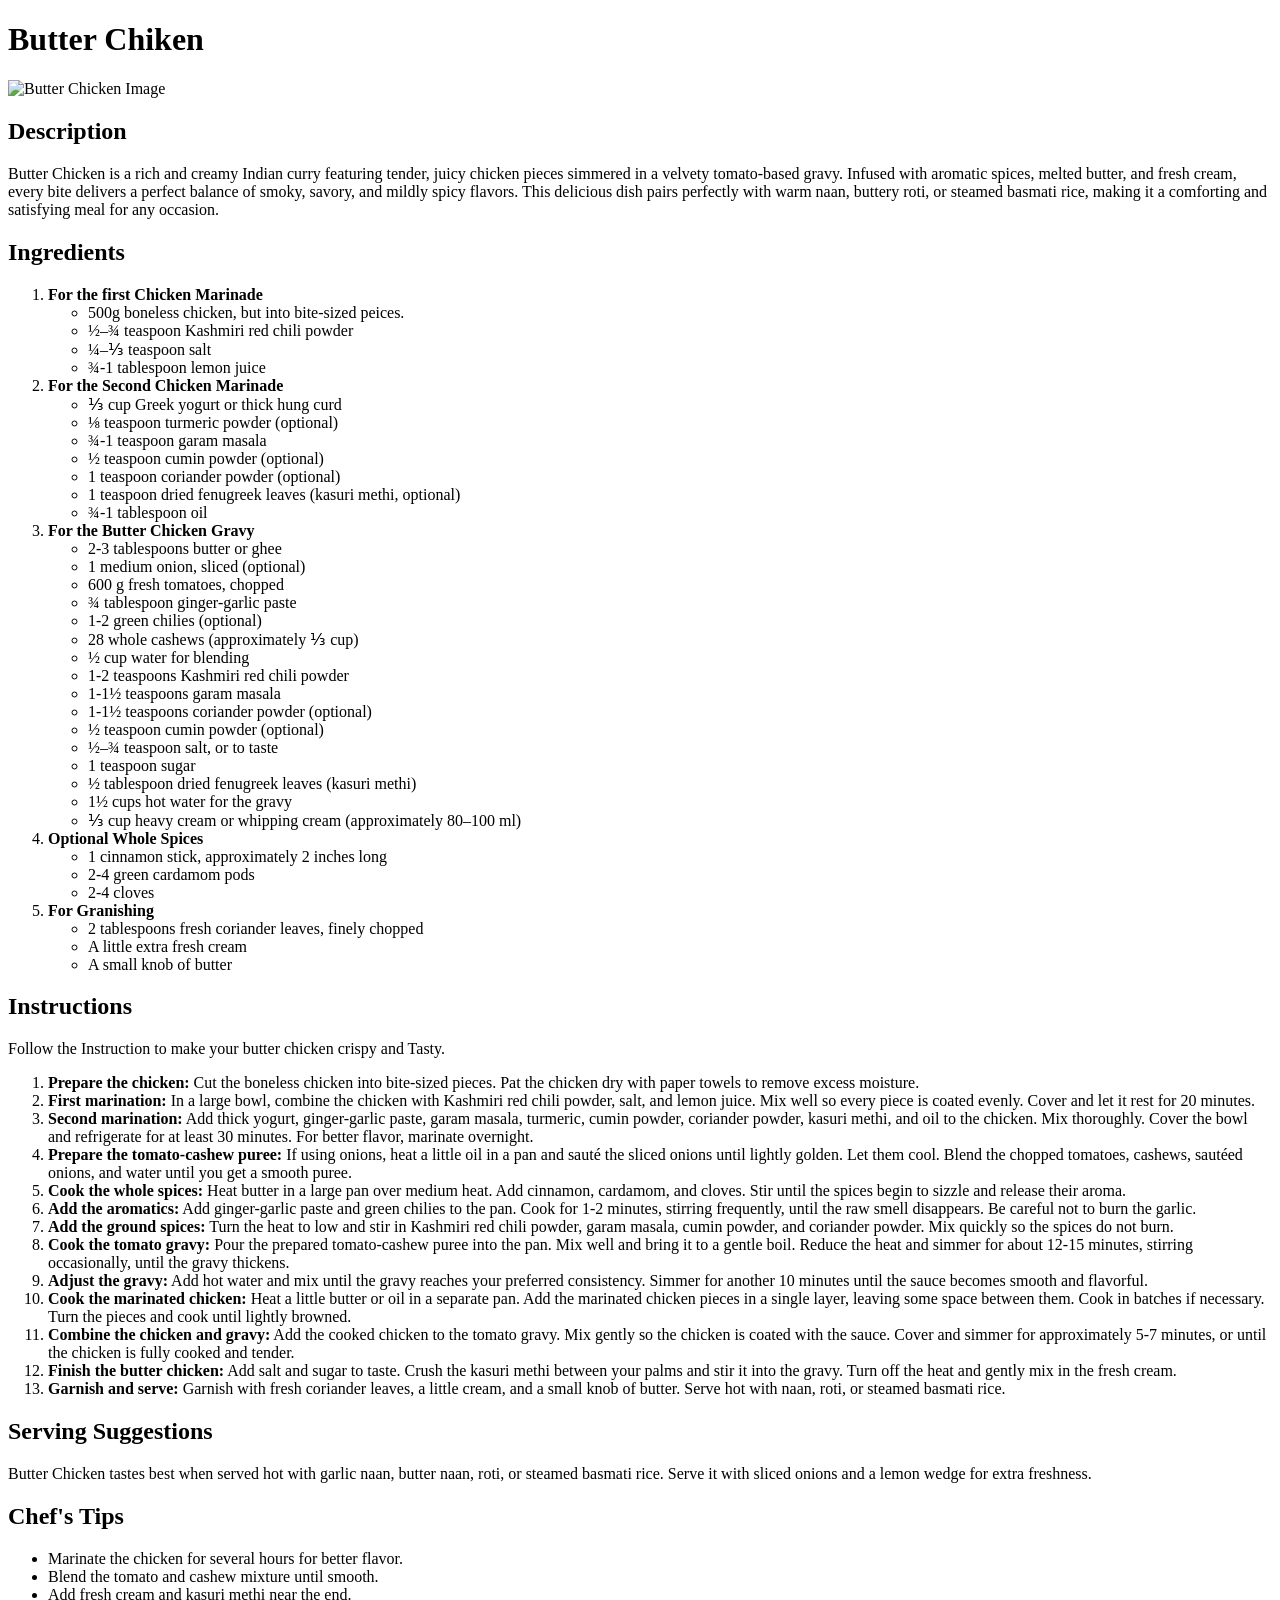
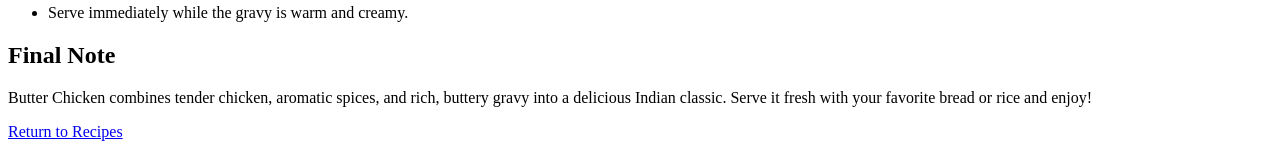
==== recipes/butter-chicken.html @ 7b653303 "made butter-chicken webpage" ====
<!DOCTYPE html>
<html lang="en">
<head>
    <meta charset="UTF-8">
    <meta name="viewport" content="width=device-width, initial-scale=1.0">
    <title>Butter-Chicken Recipe</title>
</head>
<body>
    <h1>Butter Chiken</h1>
    <img src="./images/butter_chicken.jpg" alt="Butter Chicken Image"
    width="400" height="auto">
    <h2>Description</h2>
    <p>Butter Chicken is a rich and creamy Indian curry featuring tender,
        juicy chicken pieces simmered in a velvety tomato-based gravy.
        Infused with aromatic spices, melted butter, and fresh cream,
        every bite delivers a perfect balance of smoky, savory, 
        and mildly spicy flavors. This delicious dish pairs perfectly with warm naan, 
        buttery roti, or steamed basmati rice, making it a comforting and satisfying meal for any occasion.
    </p>
    <h2>Ingredients</h2>
    <ol>
        <li><b>For the first Chicken Marinade</b>
            <ul>
                <li>500g boneless chicken, but into bite-sized peices.</li>
                <li>½–¾ teaspoon Kashmiri red chili powder</li>
                <li>¼–⅓ teaspoon salt</li>
                <li>¾-1 tablespoon lemon juice</li>
            </ul>
        </li>
        <li><b>For the Second Chicken Marinade</b>
            <ul>
                <li>⅓ cup Greek yogurt or thick hung curd</li>
                <li>⅛ teaspoon turmeric powder (optional)</li>
                <li>¾-1 teaspoon garam masala</li>
                <li>½ teaspoon cumin powder (optional)</li>
                <li>1 teaspoon coriander powder (optional)</li>
                <li>1 teaspoon dried fenugreek leaves (kasuri methi, optional)</li>
                <li>¾-1 tablespoon oil</li>
        
            </ul>
        </li>
        <li> <b>For the Butter Chicken Gravy</b>
            <ul>
                <li>2-3 tablespoons butter or ghee</li>
                <li>1 medium onion, sliced (optional)</li>
                <li>600 g fresh tomatoes, chopped</li>
                <li>¾ tablespoon ginger-garlic paste</li>
                <li>1-2 green chilies (optional)</li>
                <li>28 whole cashews (approximately ⅓ cup)</li>
                <li>½ cup water for blending</li>
                <li>1-2 teaspoons Kashmiri red chili powder</li>
                <li>1-1½ teaspoons garam masala</li>
                <li>1-1½ teaspoons coriander powder (optional)</li>
                <li>½ teaspoon cumin powder (optional)</li>
                <li>½–¾ teaspoon salt, or to taste</li>
                <li>1 teaspoon sugar</li>
                <li>½ tablespoon dried fenugreek leaves (kasuri methi)</li>
                <li>1½ cups hot water for the gravy</li>
                <li>⅓ cup heavy cream or whipping cream (approximately 80–100 ml)</li>
            </ul>
        </li>
        <li> <b>Optional Whole Spices</b>
            <ul>
                <li>1 cinnamon stick, approximately 2 inches long</li>
                <li>2-4 green cardamom pods</li>
                <li>2-4 cloves</li>
            </ul>
        </li>
        <li><b>For Granishing</b>
            <ul>
                <li>2 tablespoons fresh coriander leaves, finely chopped</li>
                <li>A little extra fresh cream</li>
                <li>A small knob of butter</li>
            </ul>
        </li>
    </ol>
    <h2>Instructions</h2>
    <p>Follow the Instruction to make your butter chicken crispy and Tasty.</p>
    <ol>
    <li>
        <strong>Prepare the chicken:</strong>
        Cut the boneless chicken into bite-sized pieces.
        Pat the chicken dry with paper towels to remove excess moisture.
    </li>

    <li>
        <strong>First marination:</strong>
        In a large bowl, combine the chicken with Kashmiri red chili
        powder, salt, and lemon juice. Mix well so every piece is
        coated evenly. Cover and let it rest for 20 minutes.
    </li>

    <li>
        <strong>Second marination:</strong>
        Add thick yogurt, ginger-garlic paste, garam masala,
        turmeric, cumin powder, coriander powder, kasuri methi,
        and oil to the chicken. Mix thoroughly.
        Cover the bowl and refrigerate for at least 30 minutes.
        For better flavor, marinate overnight.
    </li>

    <li>
        <strong>Prepare the tomato-cashew puree:</strong>
        If using onions, heat a little oil in a pan and sauté the
        sliced onions until lightly golden. Let them cool.
        Blend the chopped tomatoes, cashews, sautéed onions,
        and water until you get a smooth puree.
    </li>

    <li>
        <strong>Cook the whole spices:</strong>
        Heat butter in a large pan over medium heat.
        Add cinnamon, cardamom, and cloves.
        Stir until the spices begin to sizzle and release their aroma.
    </li>

    <li>
        <strong>Add the aromatics:</strong>
        Add ginger-garlic paste and green chilies to the pan.
        Cook for 1-2 minutes, stirring frequently,
        until the raw smell disappears.
        Be careful not to burn the garlic.
    </li>

    <li>
        <strong>Add the ground spices:</strong>
        Turn the heat to low and stir in Kashmiri red chili powder,
        garam masala, cumin powder, and coriander powder.
        Mix quickly so the spices do not burn.
    </li>

    <li>
        <strong>Cook the tomato gravy:</strong>
        Pour the prepared tomato-cashew puree into the pan.
        Mix well and bring it to a gentle boil.
        Reduce the heat and simmer for about 12-15 minutes,
        stirring occasionally, until the gravy thickens.
    </li>

    <li>
        <strong>Adjust the gravy:</strong>
        Add hot water and mix until the gravy reaches your
        preferred consistency. Simmer for another 10 minutes
        until the sauce becomes smooth and flavorful.
    </li>

    <li>
        <strong>Cook the marinated chicken:</strong>
        Heat a little butter or oil in a separate pan.
        Add the marinated chicken pieces in a single layer,
        leaving some space between them.
        Cook in batches if necessary.
        Turn the pieces and cook until lightly browned.
    </li>

    <li>
        <strong>Combine the chicken and gravy:</strong>
        Add the cooked chicken to the tomato gravy.
        Mix gently so the chicken is coated with the sauce.
        Cover and simmer for approximately 5-7 minutes,
        or until the chicken is fully cooked and tender.
    </li>

    <li>
        <strong>Finish the butter chicken:</strong>
        Add salt and sugar to taste.
        Crush the kasuri methi between your palms and stir it
        into the gravy.
        Turn off the heat and gently mix in the fresh cream.
    </li>

    <li>
        <strong>Garnish and serve:</strong>
        Garnish with fresh coriander leaves, a little cream,
        and a small knob of butter.
        Serve hot with naan, roti, or steamed basmati rice.
    </li>
</ol>
<h2>Serving Suggestions</h2>
<p>
    Butter Chicken tastes best when served hot with garlic naan,
    butter naan, roti, or steamed basmati rice. Serve it with sliced
    onions and a lemon wedge for extra freshness.
</p>

<h2>Chef's Tips</h2>
<ul>
    <li>Marinate the chicken for several hours for better flavor.</li>
    <li>Blend the tomato and cashew mixture until smooth.</li>
    <li>Add fresh cream and kasuri methi near the end.</li>
    <li>Serve immediately while the gravy is warm and creamy.</li>
</ul>

<h2>Final Note</h2>
<p>
    Butter Chicken combines tender chicken, aromatic spices, and
    rich, buttery gravy into a delicious Indian classic. Serve it
    fresh with your favorite bread or rice and enjoy!
</p>

<p>
    <a href="../index.html">Return to Recipes</a>
</p>

</body>
</html>
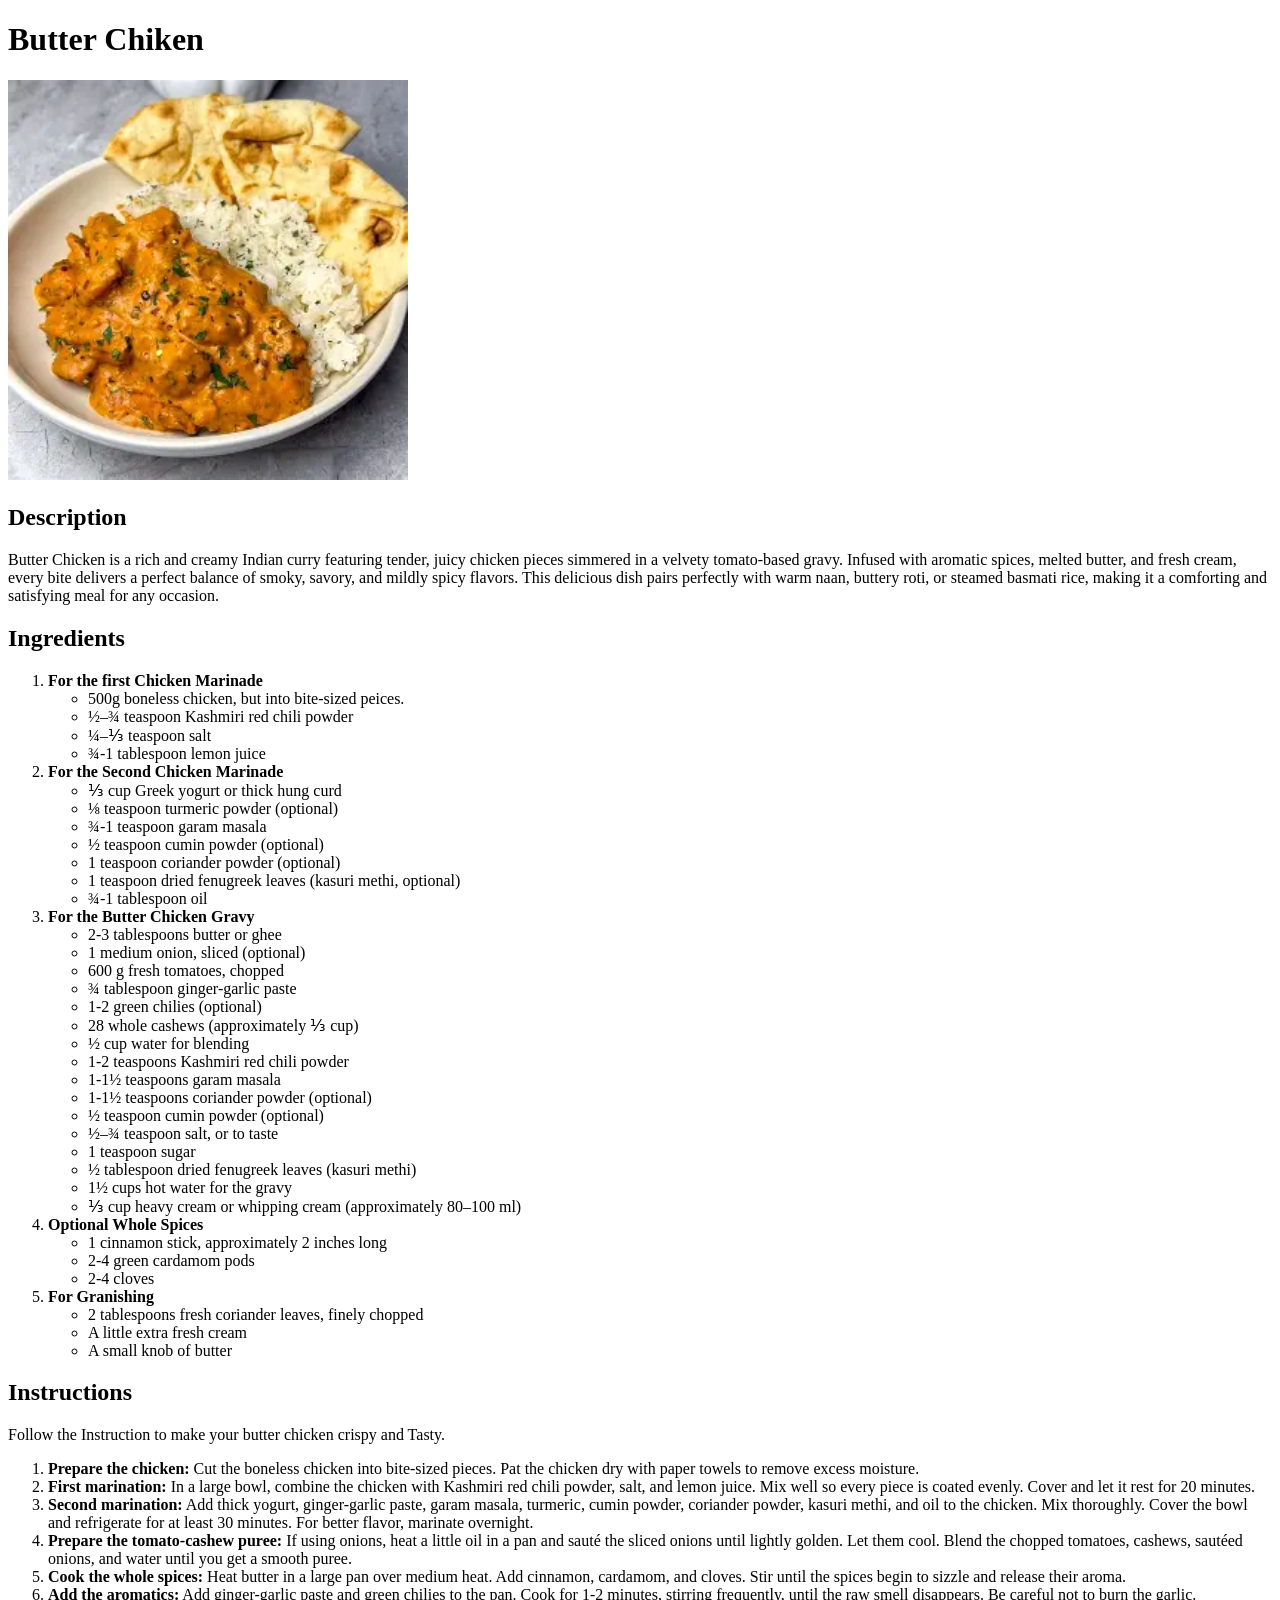
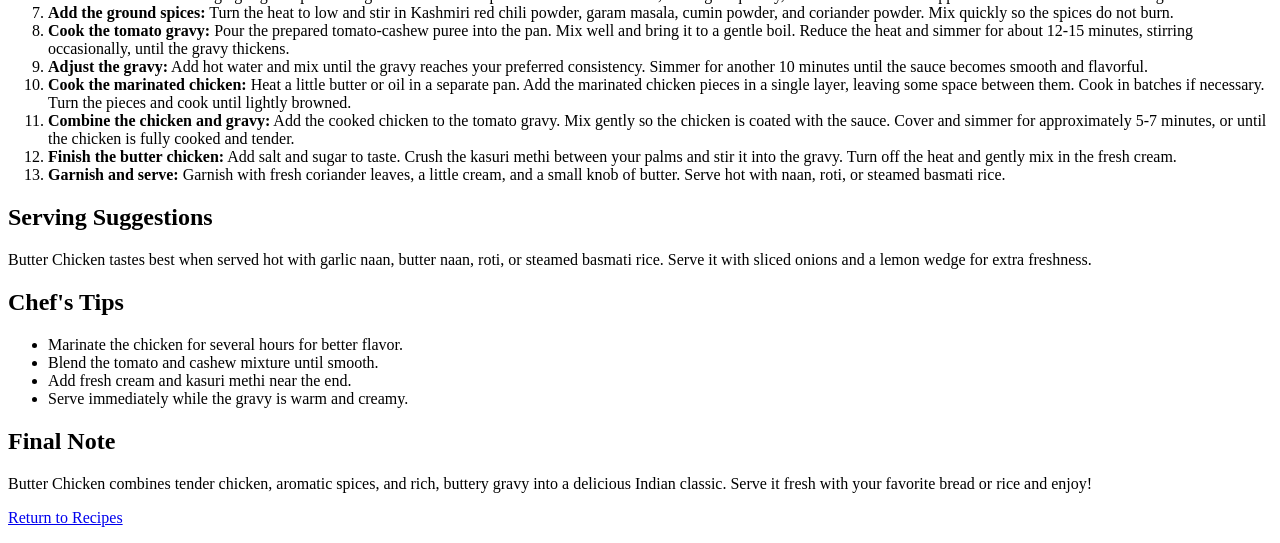
==== commit 5769b705: "Added Three more recipes pages to the website" ====
--- a/recipes/butter-chicken.html
+++ b/recipes/butter-chicken.html
@@ -7,7 +7,7 @@
 </head>
 <body>
     <h1>Butter Chiken</h1>
-    <img src="./images/butter_chicken.jpg" alt="Butter Chicken Image"
+    <img src="../images/butter_chicken.jpg" alt="Butter Chicken Image"
     width="400" height="auto">
     <h2>Description</h2>
     <p>Butter Chicken is a rich and creamy Indian curry featuring tender,
